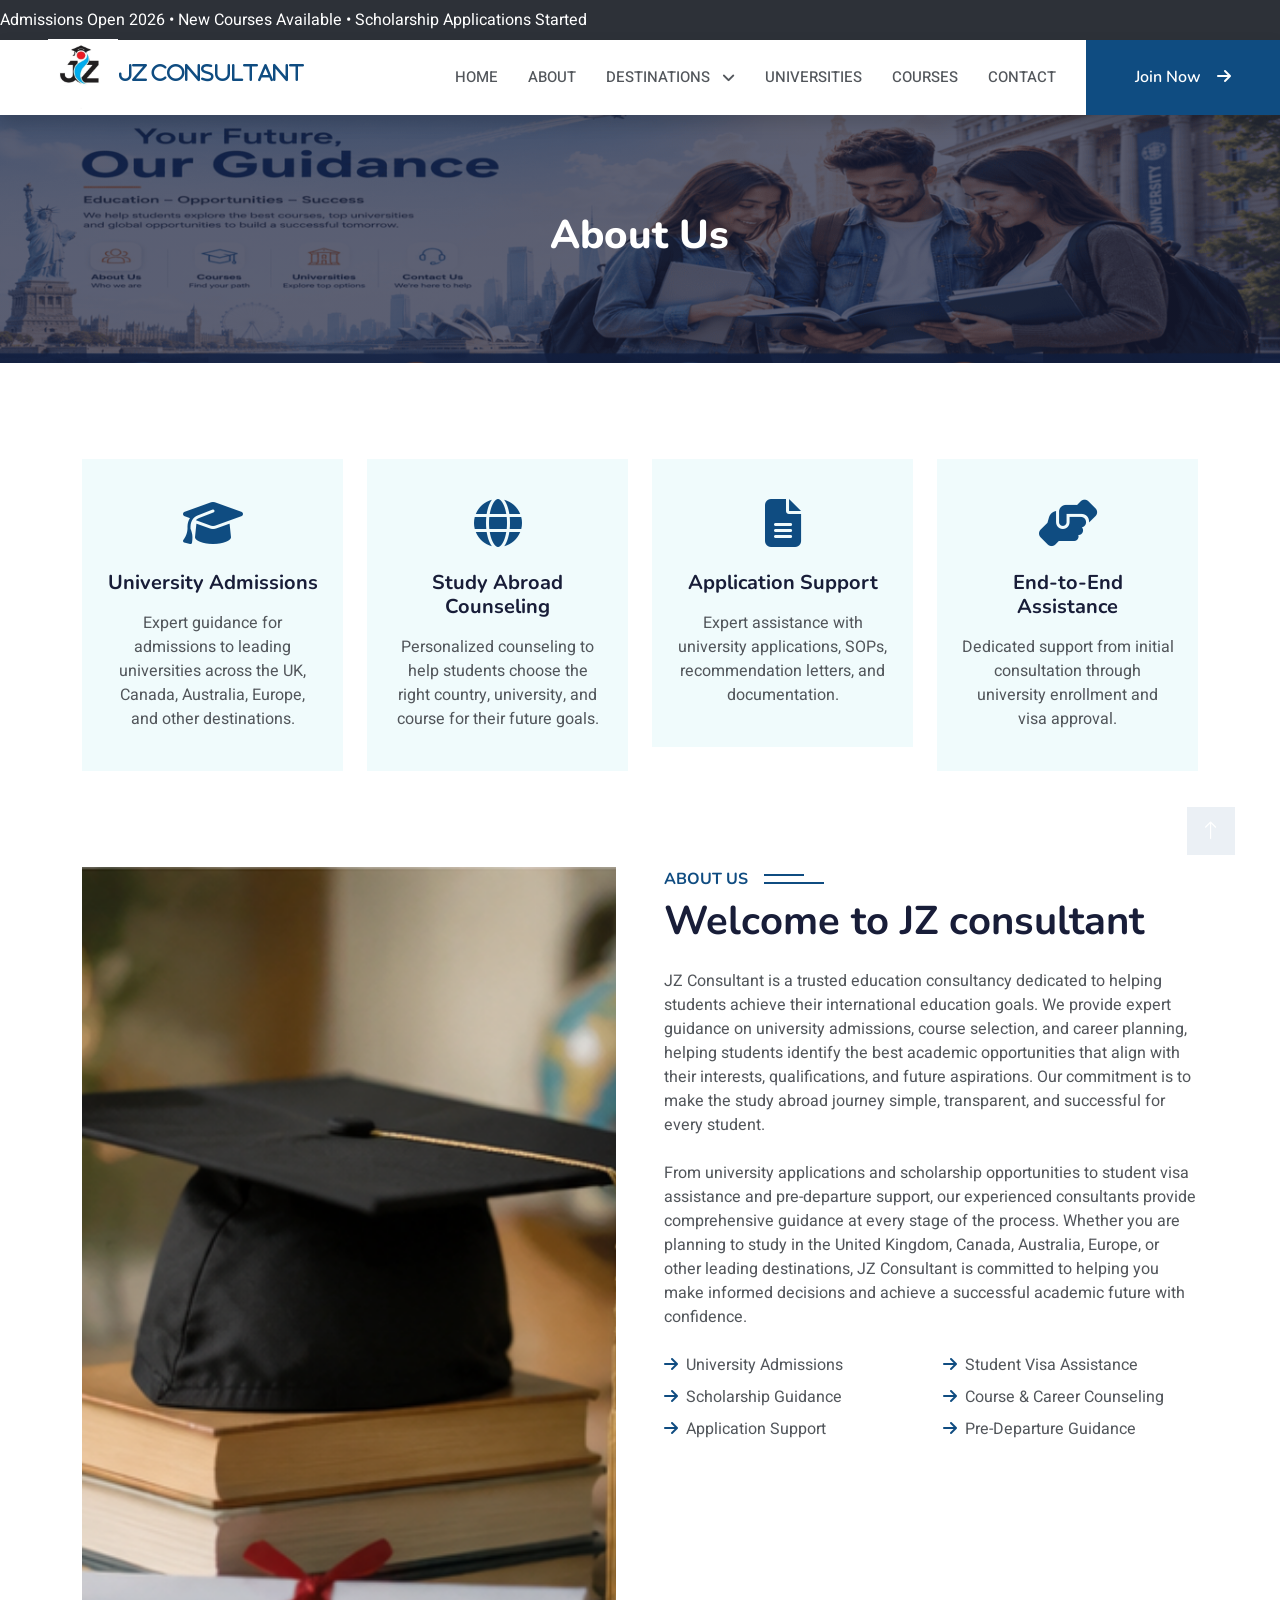
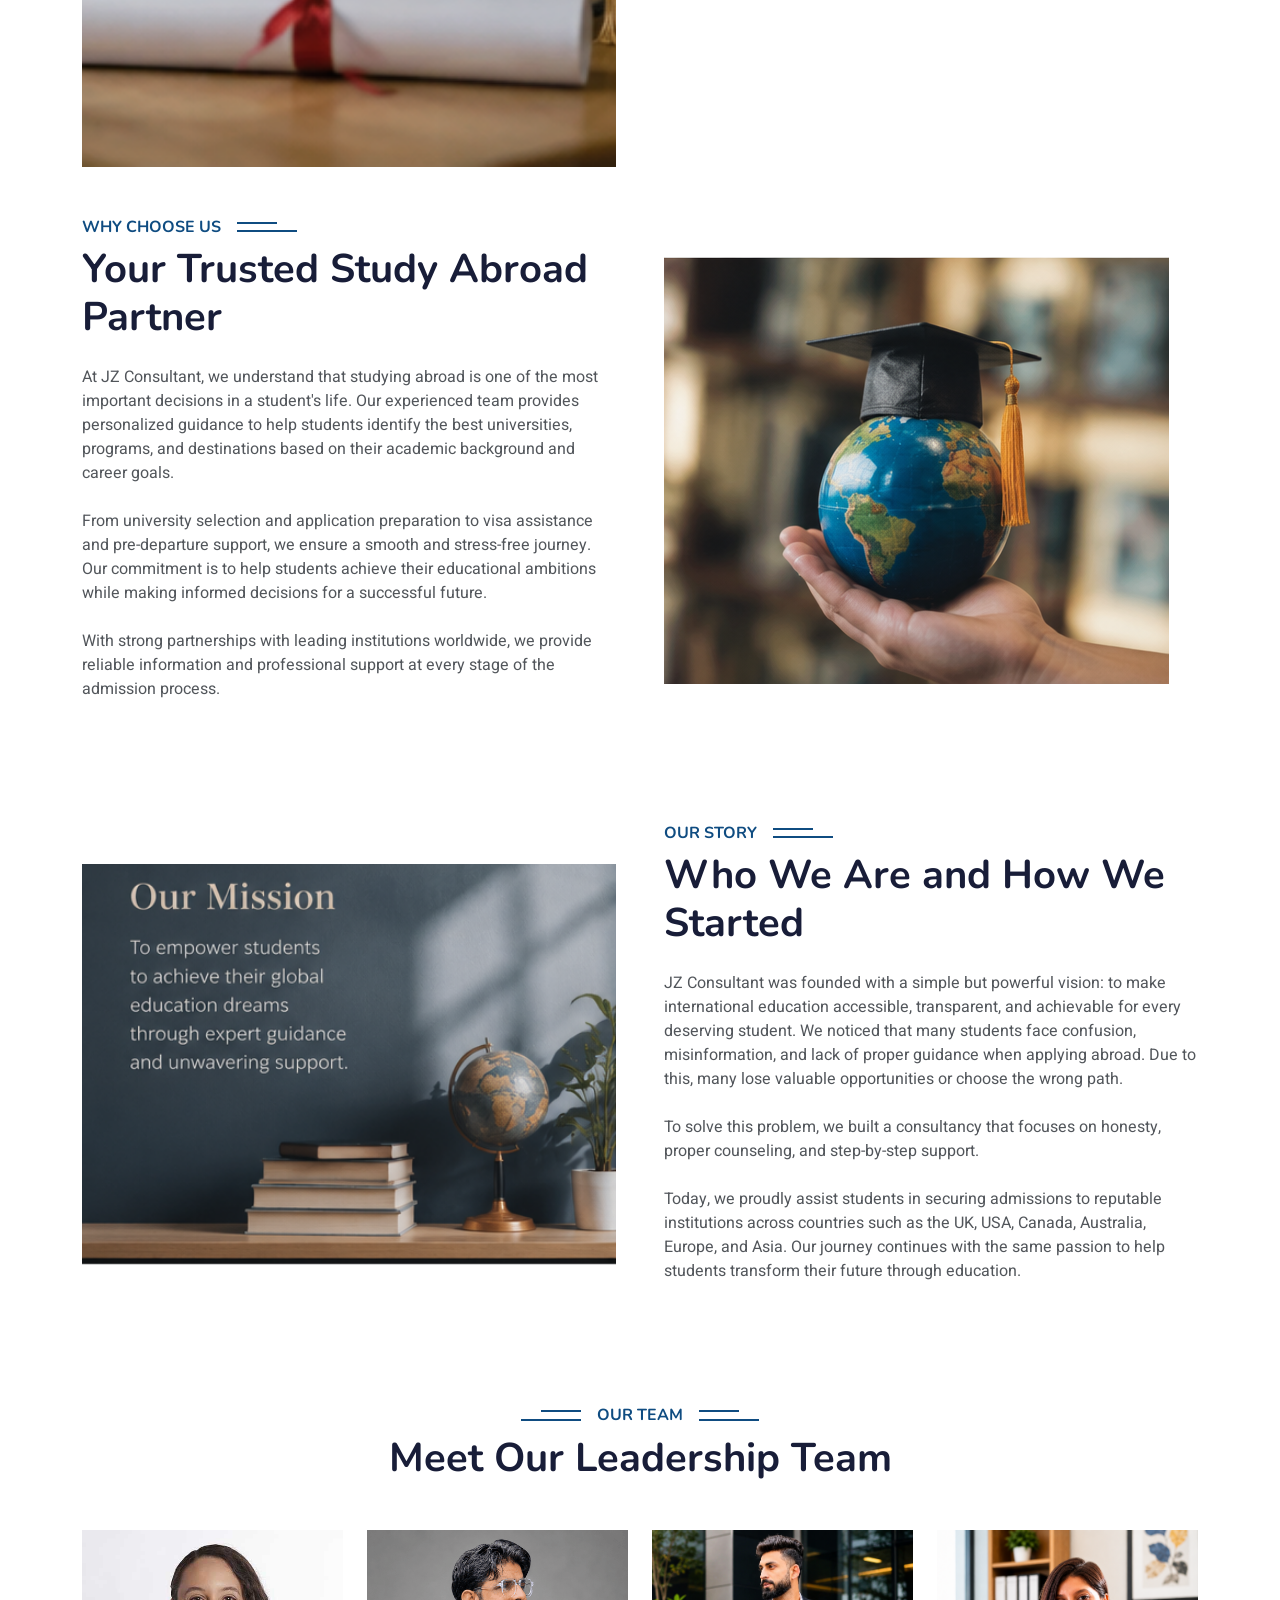
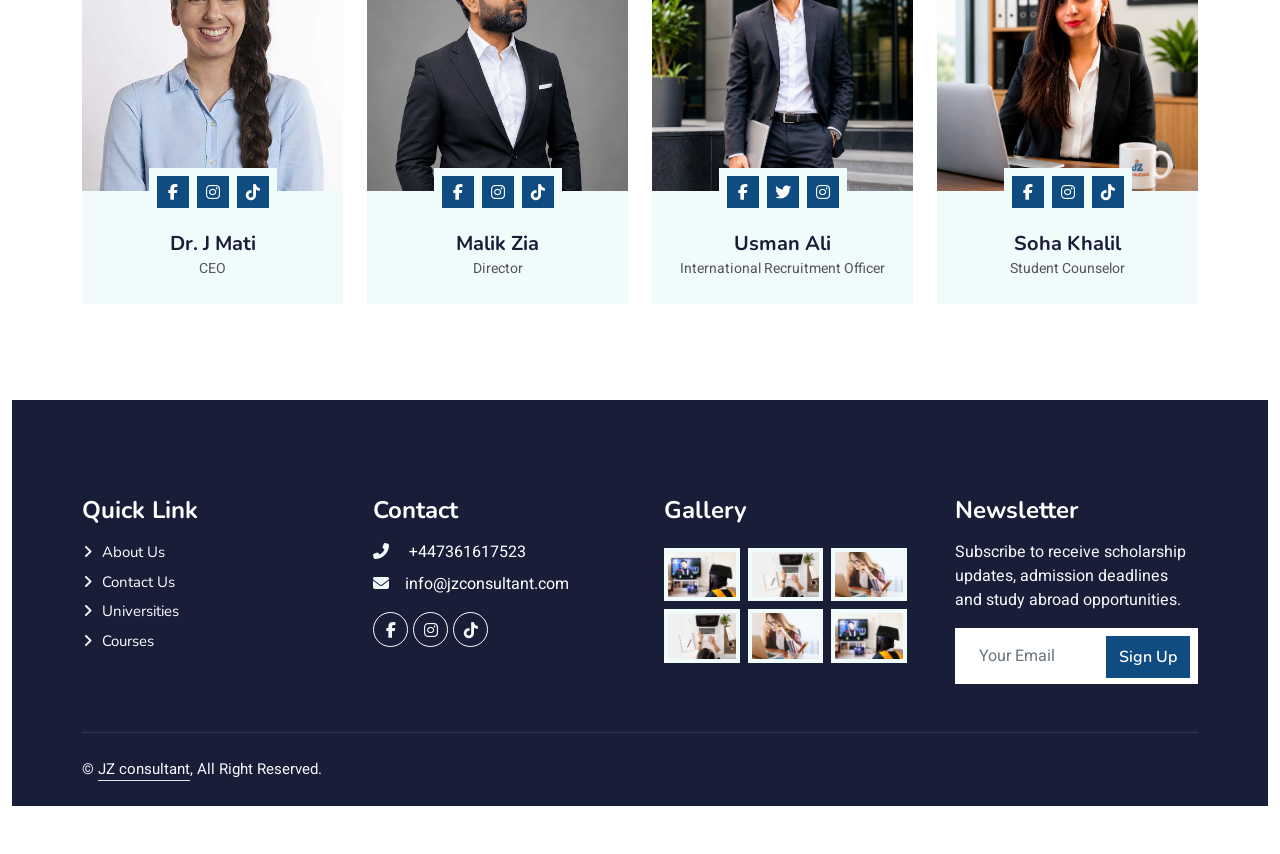
==== about.html @ 0488bc55 "Initial commit" ====
<!doctype html>
<html lang="en">
  <head>
    <meta charset="utf-8" />
    <title>JZ Consultant</title>
    <meta content="width=device-width, initial-scale=1.0" name="viewport" />
    <meta content="" name="keywords" />
    <meta content="" name="description" />

    <!-- Favicon -->
    <link href="img/favicon.ico" rel="icon" />

    <!-- Google Web Fonts -->
    <link rel="preconnect" href="https://fonts.googleapis.com" />
    <link rel="preconnect" href="https://fonts.gstatic.com" crossorigin />
    <link
      href="https://fonts.googleapis.com/css2?family=Heebo:wght@400;500;600&family=Nunito:wght@600;700;800&display=swap"
      rel="stylesheet" />

    <!-- Icon Font Stylesheet -->
    <link
  href="https://cdnjs.cloudflare.com/ajax/libs/font-awesome/6.5.1/css/all.min.css"
  rel="stylesheet" />

    

       
    <link
      href="https://cdn.jsdelivr.net/npm/bootstrap-icons@1.4.1/font/bootstrap-icons.css"
      rel="stylesheet" />

    <!-- Libraries Stylesheet -->
    <link href="lib/animate/animate.min.css" rel="stylesheet" />
    <link href="lib/owlcarousel/assets/owl.carousel.min.css" rel="stylesheet" />

    <!-- Customized Bootstrap Stylesheet -->
    <link href="css/bootstrap.min.css" rel="stylesheet" />

    
    
    <!-- Template Stylesheet -->
    <link href="css/style.css" rel="stylesheet" />
  </head>

  <body>
    
    <!-- Spinner Start -->
    <div
      id="spinner"
      class="show bg-white position-fixed translate-middle w-100 vh-100 top-50 start-50 d-flex align-items-center justify-content-center">
      <div
        class="spinner-border text-primary"
        style="width: 3rem; height: 3rem"
        role="status">
        <span class="sr-only">Loading...</span>
      </div>
    </div>
    <!-- Spinner End -->
    <div class="announcement-bar">
    <div class="ticker">
        Admissions Open 2026 • New Courses Available • Scholarship Applications Started
    </div>
</div>

<header>
    <!-- Existing Header -->
</header>
    <!-- Navbar Start -->
    <nav
      class="navbar navbar-expand-lg bg-white navbar-light shadow sticky-top p-0">
      <a
        href="index.html"
        class="navbar-brand d-flex align-items-center px-4 px-lg-5">
          <h2 class="jzconsultant-header"><img src="img\logo2.jpg" alt="Girl in a jacket" width="70" height="70"></i>JZ Consultant</h2>
      </a>
      <button
        type="button"
        class="navbar-toggler me-4"
        data-bs-toggle="collapse"
        data-bs-target="#navbarCollapse">
        <span class="navbar-toggler-icon"></span>
      </button>
      <div class="collapse navbar-collapse" id="navbarCollapse">
        <div class="navbar-nav ms-auto p-4 p-lg-0">
          <a href="index.html" class="nav-item nav-link">Home</a>
          <a href="about.html" class="nav-item nav-link">About</a> 
          <!-- <a href="Destinations.html" class="nav-item nav-link">Destinations</a>  -->
           <div class="nav-item dropdown">
    <a href="#" class="nav-link dropdown-toggle" data-bs-toggle="dropdown">
        Destinations
    </a>
    <div class="dropdown-menu rounded-0 m-0">
        <a href="australia.html" class="dropdown-item">Australia</a>
        <a href="uk.html" class="dropdown-item">UK</a>
        <a href="usa.html" class="dropdown-item">USA</a>
        <a href="finland.html" class="dropdown-item">Finland</a>
        <a href="canada.html" class="dropdown-item">Canada</a>
        <a href="germany.html" class="dropdown-item">Germany</a>
        <a href="malaysia.html" class="dropdown-item">Malaysia</a>
        <a href="dubai.html" class="dropdown-item">Dubai</a>
        <a href="france.html" class="dropdown-item">France</a>
    </div>
</div>
          <a href="Universities.html" class="nav-item nav-link">Universities</a>
          <a href="courses.html" class="nav-item nav-link">Courses</a>
          <a href="contact.html" class="nav-item nav-link">Contact</a>
        </div>
        <a href="form.html" class="btn btn-primary py-4 px-lg-5 d-none d-lg-block"
          >Join Now<i class="fa fa-arrow-right ms-3"></i
        ></a>
      </div>
    </nav>
    <!-- Navbar End -->

    <!-- Header Start -->
    <div class="container-fluid bg-primary py-5 mb-5 page-header">
      <div class="container py-5">
        <div class="row justify-content-center">
          <div class="col-lg-10 text-center">
            <h1 class="display-3 text-white animated slideInDown">About Us</h1>
            <!-- <nav aria-label="breadcrumb">
              <ol class="breadcrumb justify-content-center">
                <li class="breadcrumb-item">
                  <a class="text-white" href="#">Home</a>
                </li>
                <li class="breadcrumb-item">
                  <a class="text-white" href="#">Pages</a>
                </li>
                <li
                  class="breadcrumb-item text-white active"
                  aria-current="page">
                  About
                </li>
              </ol> -->
            </nav>
          </div>
        </div>
      </div>
    </div>
    <!-- Header End -->

    <!-- Service Start -->
    <div class="container-xxl py-5">
      <div class="container">
        <div class="row g-4">
          <div class="col-lg-3 col-sm-6 wow fadeInUp" data-wow-delay="0.1s">
            <div class="service-item text-center pt-3">
              <div class="p-4">
                <i class="fa fa-3x fa-graduation-cap text-primary mb-4"></i>
                <h5 class="mb-3">University Admissions</h5>
                <p>
                  Expert guidance for admissions to leading universities across the UK, Canada, Australia, Europe, and other destinations.
                </p>
              </div>
            </div>
          </div>
          <div class="col-lg-3 col-sm-6 wow fadeInUp" data-wow-delay="0.3s">
            <div class="service-item text-center pt-3">
              <div class="p-4">
                <i class="fa fa-3x fa-globe text-primary mb-4"></i>
                <h5 class="mb-3">Study Abroad Counseling</h5>
                <p>
                  Personalized counseling to help students choose the right country, university, and course for their future goals.
                </p>
              </div>
            </div>
          </div>
          <div class="col-lg-3 col-sm-6 wow fadeInUp" data-wow-delay="0.5s">
            <div class="service-item text-center pt-3">
              <div class="p-4">
                <i class="fa fa-3x fa-file-alt text-primary mb-4"></i>
                <h5 class="mb-3">Application Support</h5>
                <p>
                  Expert assistance with university applications, SOPs, recommendation letters, and documentation.
                </p>
              </div>
            </div>
          </div>
          <div class="col-lg-3 col-sm-6 wow fadeInUp" data-wow-delay="0.7s">
            <div class="service-item text-center pt-3">
              <div class="p-4">
                <i class="fa fa-3x fa-hands-helping text-primary mb-4"></i>
                <h5 class="mb-3">End-to-End Assistance</h5>
                <p>
                  Dedicated support from initial consultation through university enrollment and visa approval.
                </p>
              </div>
            </div>
          </div>
        </div>
      </div>
    </div>
    <!-- Service End -->


    <!-- About Start -->
    <div class="container-xxl py-5">
      <div class="container">
        <div class="row g-5">
          <div
            class="col-lg-6 wow fadeInUp"
            data-wow-delay="0.1s"
            style="min-height: 400px">
            <div class="position-relative vh-100">
              <img
                class="img-fluid position-absolute w-100 h-100"
                src="img/104.png"
                alt=""
                style="object-fit: cover" />
            </div>
          </div>
          <div class="col-lg-6 wow fadeInUp" data-wow-delay="0.3s">
            <h6 class="section-title bg-white text-start text-primary pe-3">
              About Us
            </h6>
            <h1 class="mb-4">Welcome to JZ consultant</h1>
            <p class="mb-4">
             JZ Consultant is a trusted education consultancy dedicated to helping students achieve their international education goals. We provide expert guidance on university admissions, course selection, and career planning, helping students identify the best academic opportunities that align with their interests, qualifications, and future aspirations. Our commitment is to make the study abroad journey simple, transparent, and successful for every student.
            </p>
            <p class="mb-4">
              From university applications and scholarship opportunities to student visa assistance and pre-departure support, our experienced consultants provide comprehensive guidance at every stage of the process. Whether you are planning to study in the United Kingdom, Canada, Australia, Europe, or other leading destinations, JZ Consultant is committed to helping you make informed decisions and achieve a successful academic future with confidence.
            </p>
            <div class="row gy-2 gx-4 mb-4">
              <div class="col-sm-6">
                <p class="mb-0">
                  <i class="fa fa-arrow-right text-primary me-2"></i>University Admissions
                </p>
              </div>
              <div class="col-sm-6">
                <p class="mb-0">
                  <i class="fa fa-arrow-right text-primary me-2"></i>Student Visa Assistance
                </p>
              </div>
              <div class="col-sm-6">
                <p class="mb-0">
                  <i class="fa fa-arrow-right text-primary me-2"></i
                  >Scholarship Guidance
                </p>
              </div>
              <div class="col-sm-6">
                <p class="mb-0">
                  <i class="fa fa-arrow-right text-primary me-2"></i>Course & Career Counseling
                </p>
              </div>
              <div class="col-sm-6">
                <p class="mb-0">
                  <i class="fa fa-arrow-right text-primary me-2"></i>Application Support
                </p>
              </div>
              <div class="col-sm-6">
                <p class="mb-0">
                  <i class="fa fa-arrow-right text-primary me-2"></i
                  >Pre-Departure Guidance
                </p>
              </div>
            </div>

           
              <!-- <div class="row gy-2 gx-4 mb-4">
              <div class="col-sm-6">
                <p class="mb-0">
                  <i class="fa fa-arrow-right text-primary me-2"></i>Skilled
                  Instructors
                </p>
              </div>
              <div class="col-sm-6">
                <p class="mb-0">
                  <i class="fa fa-arrow-right text-primary me-2"></i>Online
                  Classes
                </p>
              </div>
              <div class="col-sm-6">
                <p class="mb-0">
                  <i class="fa fa-arrow-right text-primary me-2"></i
                  >International Certificate
                </p>
              </div>
              <div class="col-sm-6">
                <p class="mb-0">
                  <i class="fa fa-arrow-right text-primary me-2"></i>Skilled
                  Instructors
                </p>
              </div>
              <div class="col-sm-6">
                <p class="mb-0">
                  <i class="fa fa-arrow-right text-primary me-2"></i>Online
                  Classes
                </p>
              </div>
              <div class="col-sm-6">
                <p class="mb-0">
                  <i class="fa fa-arrow-right text-primary me-2"></i
                  >International Certificate
                </p>
              </div>
            </div> -->
            <!-- <a class="btn btn-primary py-3 px-5 mt-2" href="about us.html">Read More</a> -->
          </div>
        </div>
      </div>
     





      <!-- Section 2 Start -->
<div class="container-xxl py-5">
  <div class="container">
    <div class="row g-5 align-items-center">

      <!-- Text Column -->
      <div class="col-lg-6 wow fadeInUp" data-wow-delay="0.1s">
        <h6 class="section-title bg-white text-start text-primary pe-3">
          Why Choose Us
        </h6>

        <h1 class="mb-4">Your Trusted Study Abroad Partner</h1>

        <p class="mb-4">
          At JZ Consultant, we understand that studying abroad is one of the
          most important decisions in a student's life. Our experienced team
          provides personalized guidance to help students identify the best
          universities, programs, and destinations based on their academic
          background and career goals.
        </p>

        <p class="mb-4">
          From university selection and application preparation to visa
          assistance and pre-departure support, we ensure a smooth and
          stress-free journey. Our commitment is to help students achieve their
          educational ambitions while making informed decisions for a successful
          future.
        </p>

        <p class="mb-4">
          With strong partnerships with leading institutions worldwide, we
          provide reliable information and professional support at every stage
          of the admission process.
        </p>
      </div>

      <!-- Image Column -->
      <div class="col-lg-6 wow fadeInUp" data-wow-delay="0.3s">
  <img
    src="img/about4.png"
    class="img-fluid rounded"
    alt="Why Choose JZ Consultant"
  />
</div>

    </div>
  </div>
</div>
<!-- Section 2 End -->
 <!-- Section 3: Image Left, Text Right Start -->
<div class="container-xxl py-5">
  <div class="container">
    <div class="row g-5 align-items-center">

      <!-- Image Left -->
      <div class="col-lg-6 wow fadeInUp" data-wow-delay="0.1s">
        <div class="position-relative" style="min-height: 400px;">
          <img
            src="img/about3.png"
            alt="About JZ Consultant"
            class="img-fluid position-absolute top-0 start-0 w-100 h-100"
            style="object-fit: cover;"
          />
        </div>
      </div>

      <!-- Text Right -->
      <div class="col-lg-6 wow fadeInUp" data-wow-delay="0.3s">
        <h6 class="section-title bg-white text-start text-primary pe-3">
          Our Story
        </h6>

        
        <h1 class="mb-4">Who We Are and How We Started</h1>
        <p class="mb-4">
          JZ Consultant was founded with a simple but powerful vision: to make international education accessible, transparent, and achievable for every deserving student.

We noticed that many students face confusion, misinformation, and lack of proper guidance when applying abroad. Due to this, many lose valuable opportunities or choose the wrong path.</p> 
 <p class="mb-4">To solve this problem, we built a consultancy that focuses on honesty, proper counseling, and step-by-step support.

<p class="mb-4">Today, we proudly assist students in securing admissions to reputable institutions across countries such as the UK, USA, Canada, Australia, Europe, and Asia. Our journey continues with the same passion to help students transform their future through education.
        </p>

        

        <!-- <a href="#" class="btn btn-primary py-3 px-5 mt-2">
          Read More
        </a> -->
      </div>

    </div>
  </div>
</div>
<!-- Section 3 End -->
    <!-- About End -->

    <!-- Team Start -->
    <div class="container-xxl py-5">
      <div class="container">
        <div class="text-center wow fadeInUp" data-wow-delay="0.1s">
          <h6 class="section-title bg-white text-center text-primary px-3">
            Our Team
          </h6>
          <h1 class="mb-5">Meet Our Leadership Team</h1>
        </div>
        <div class="row g-4">
          <div class="col-lg-3 col-md-6 wow fadeInUp" data-wow-delay="0.1s">
            <div class="team-item bg-light">
              <div class="overflow-hidden">
                <img class="img-fluid" src="img/team-2.jpg" alt="" />
              </div>
              <div
                class="position-relative d-flex justify-content-center"
                style="margin-top: -23px">
                <div class="bg-light d-flex justify-content-center pt-2 px-1">
                  <a class="btn btn-sm-square btn-primary mx-1" href="https://www.facebook.com/people/JZ-Consultants/61589812383996/"
                    ><i class="fab fa-facebook-f"></i
                  ></a>
                  
                  <a class="btn btn-sm-square btn-primary mx-1" href="https://www.instagram.com/jzconsultants?igsh=dzUwZWUzcjRwZXYy"
                    ><i class="fab fa-instagram"></i
                  ></a>
                  <a class="btn btn-sm-square btn-primary mx-1" href="https://www.tiktok.com/@jzconsultants?_r=1&_t=ZS-972TdSrixpU"
                    ><i class="fab fa-tiktok"></i
                  ></a>
                </div>
              </div>
              <div class="text-center p-4">
                <h5 class="mb-0">Dr. J Mati</h5>
                <small>CEO</small>
              </div>
            </div>
          </div>
          <div class="col-lg-3 col-md-6 wow fadeInUp" data-wow-delay="0.3s">
            <div class="team-item bg-light">
              <div class="overflow-hidden">
                <img class="img-fluid" src="img/team-1.png" alt="" />
              </div>
              <div
                class="position-relative d-flex justify-content-center"
                style="margin-top: -23px">
                <div class="bg-light d-flex justify-content-center pt-2 px-1">
                  <a class="btn btn-sm-square btn-primary mx-1" href="https://www.facebook.com/people/JZ-Consultants/61589812383996/"
                    ><i class="fab fa-facebook-f"></i
                  ></a>
                  
                  <a class="btn btn-sm-square btn-primary mx-1" href="https://www.instagram.com/jzconsultants?igsh=dzUwZWUzcjRwZXYy"
                    ><i class="fab fa-instagram"></i
                  ></a>
                  <a class="btn btn-sm-square btn-primary mx-1" href="https://www.tiktok.com/@jzconsultants?_r=1&_t=ZS-972TdSrixpU"
                    ><i class="fab fa-tiktok"></i
                  ></a>

                </div>
              </div>
              <div class="text-center p-4">
                <h5 class="mb-0">Malik Zia</h5>
                <small>Director</small>
              </div>
            </div>
          </div>
          <div class="col-lg-3 col-md-6 wow fadeInUp" data-wow-delay="0.5s">
            <div class="team-item bg-light">
              <div class="overflow-hidden">
                <img class="img-fluid" src="img/team-3.png" alt="" />
              </div>
              <div
                class="position-relative d-flex justify-content-center"
                style="margin-top: -23px">
                <div class="bg-light d-flex justify-content-center pt-2 px-1">
                  <a class="btn btn-sm-square btn-primary mx-1" href=""
                    ><i class="fab fa-facebook-f"></i
                  ></a>
                  <a class="btn btn-sm-square btn-primary mx-1" href=""
                    ><i class="fab fa-twitter"></i
                  ></a>
                  <a class="btn btn-sm-square btn-primary mx-1" href=""
                    ><i class="fab fa-instagram"></i
                  ></a>
                </div>
              </div>
              <div class="text-center p-4">
                <h5 class="mb-0">Usman Ali</h5>
                <small>International Recruitment Officer</small>
              </div>
            </div>
          </div>
          <div class="col-lg-3 col-md-6 wow fadeInUp" data-wow-delay="0.7s">
            <div class="team-item bg-light">
              <div class="overflow-hidden">
                <img class="img-fluid" src="img/team-4.png" alt="" />
              </div>
              <div
                class="position-relative d-flex justify-content-center"
                style="margin-top: -23px">
                <div class="bg-light d-flex justify-content-center pt-2 px-1">
                  <a class="btn btn-sm-square btn-primary mx-1" href="https://www.facebook.com/people/JZ-Consultants/61589812383996/"
                    ><i class="fab fa-facebook-f"></i
                  ></a>
                  
                  <a class="btn btn-sm-square btn-primary mx-1" href="https://www.instagram.com/jzconsultants?igsh=dzUwZWUzcjRwZXYy"
                    ><i class="fab fa-instagram"></i
                  ></a>
                  <a class="btn btn-sm-square btn-primary mx-1" href="https://www.tiktok.com/@jzconsultants?_r=1&_t=ZS-972TdSrixpU"
                    ><i class="fab fa-tiktok"></i
                  ></a>
                </div>
              </div>
              <div class="text-center p-4">
                <h5 class="mb-0">Soha Khalil</h5>
                <small>Student Counselor</small>
              </div>
            </div>
          </div>
        </div>
      </div>
    </div>
    <!-- Team End -->

    <!-- Footer Start -->
    <div
      class="container-fluid bg-dark text-light footer pt-5 mt-5 wow fadeIn"
      data-wow-delay="0.1s">
      <div class="container py-5">
        <div class="row g-5">
          <div class="col-lg-3 col-md-6">
            <h4 class="text-white mb-3">Quick Link</h4>
            <a class="btn btn-link" href="about.html">About Us</a>
            <a class="btn btn-link" href="contact.html">Contact Us</a>
            <a class="btn btn-link" href="Universities.html">Universities</a>
            <a class="btn btn-link" href="courses.html">Courses</a>
            <!-- <a class="btn btn-link" href="">FAQs & Help</a>  -->
          </div>
          <div class="col-lg-3 col-md-6">
            <h4 class="text-white mb-3">Contact</h4>
            <!-- <p class="mb-2">
              <i class="fa fa-map-marker-alt me-3"></i>Street, UK
            </p> -->
            <p class="mb-2">
              <i class="fa fa-phone-alt me-3"></i><a href="https://wa.me/447361617523" target="_blank">
    +447361617523
</a>
            </p>
            <p class="mb-2">
              <i class="fa fa-envelope me-3"></i><a href="mailto:info@jzconsultant.com">info@jzconsultant.com
            </p>
            <div class="d-flex pt-2">
              <!-- <a class="btn btn-outline-light btn-social" href=""
                ><i class="fa-brands fa-x-twitter"></i
              ></a> -->
              <a class="btn btn-outline-light btn-social" href="https://www.facebook.com/people/JZ-Consultants/61589812383996/"
                ><i class="fab fa-facebook-f"></i
              ></a>
              <a class="btn btn-outline-light btn-social" href="https://www.instagram.com/jzconsultants?igsh=dzUwZWUzcjRwZXYy"
                ><i class="fab fa-instagram"></i
              ></a>
              <!-- <a class="btn btn-outline-light btn-social" href=""
                ><i class="fab fa-linkedin-in"></i
              ></a> -->
              <a class="btn btn-outline-light btn-social" href="https://www.tiktok.com/@jzconsultants?_r=1&_t=ZS-972TdSrixpU" target="_blank">
    <i class="fab fa-tiktok"></i>
  </a>
            </div>
          </div>
          <div class="col-lg-3 col-md-6">
            <h4 class="text-white mb-3">Gallery</h4>
            <div class="row g-2 pt-2">
              <div class="col-4">
                <img
                  class="img-fluid bg-light p-1"
                  src="img/course-1.jpg"
                  alt="" />
              </div>
              <div class="col-4">
                <img
                  class="img-fluid bg-light p-1"
                  src="img/course-2.jpg"
                  alt="" />
              </div>
              <div class="col-4">
                <img
                  class="img-fluid bg-light p-1"
                  src="img/course-3.jpg"
                  alt="" />
              </div>
              <div class="col-4">
                <img
                  class="img-fluid bg-light p-1"
                  src="img/course-2.jpg"
                  alt="" />
              </div>
              <div class="col-4">
                <img
                  class="img-fluid bg-light p-1"
                  src="img/course-3.jpg"
                  alt="" />
              </div>
              <div class="col-4">
                <img
                  class="img-fluid bg-light p-1"
                  src="img/course-1.jpg"
                  alt="" />
              </div>
            </div>
          </div>

<div class="col-lg-3 col-md-6">
    <h4 class="text-white mb-3">Newsletter</h4>

    <p>
        Subscribe to receive scholarship updates,
        admission deadlines and study abroad opportunities.
    </p>

    <div id="newsletterSuccess"
         class="alert alert-success d-none mb-2">
        Successfully subscribed.
    </div>

    <div class="position-relative mx-auto"
         style="max-width:400px">

        <input
            id="newsletterEmail"
            class="form-control border-0 w-100 py-3 ps-4 pe-5"
            type="email"
            placeholder="Your Email"
            required>

        <button
            id="newsletterBtn"
            type="button"
            class="btn btn-primary py-2 position-absolute top-0 end-0 mt-2 me-2">
            Sign Up

        </button>

    </div>
</div>


        </div>
      </div>
      <div class="container">
        <div class="copyright">
          <div class="row">
            <div class="col-md-6 text-center text-md-start mb-3 mb-md-0">
              &copy; <a class="border-bottom" href="#">JZ consultant</a>, All
              Right Reserved.

            </div>
            <!-- <div class="col-md-6 text-center text-md-end">
              <div class="footer-menu">
                <a href="">Home</a>
                <a href="">Cookies</a>
                <a href="">Help</a>
                <a href="">FQAs</a>
              </div>
            </div> -->
          </div>
        </div>
      </div>
    </div>
    <!-- Footer End -->

    <!-- Back to Top -->
    <a href="#" class="btn btn-lg btn-primary btn-lg-square back-to-top"
      ><i class="bi bi-arrow-up"></i
    ></a>

    <!-- JavaScript Libraries -->
    <script src="https://code.jquery.com/jquery-3.4.1.min.js"></script>
    <script src="https://cdn.jsdelivr.net/npm/bootstrap@5.0.0/dist/js/bootstrap.bundle.min.js"></script>
    <script src="lib/wow/wow.min.js"></script>
    <script src="lib/easing/easing.min.js"></script>
    <script src="lib/waypoints/waypoints.min.js"></script>
    <script src="lib/owlcarousel/owl.carousel.min.js"></script>

    <!-- Template Javascript -->
    <script src="js/main.js"></script>
    <!-- ||Script for newsletter subscription|| -->
<script>

const newsletterScriptURL =
"https://script.google.com/macros/s/AKfycbyy8UE8MqJJSgj6qoeuW7OktdyahmldeaYPkjhlm2-kRS8dhPhsW4-NegbA5vVNgsEc/exec";

document
.getElementById("newsletterBtn")
.addEventListener("click", async function(){

    const email =
    document.getElementById("newsletterEmail").value;

    if(!email){

        alert("Please enter your email address.");

        return;
    }

    const data = {

        form_type: "Newsletter",
        email: email

    };

    try{

        await fetch(newsletterScriptURL,{
            method:"POST",
            mode:"no-cors",
            body:JSON.stringify(data)
        });

        document
        .getElementById("newsletterSuccess")
        .classList.remove("d-none");

        document
        .getElementById("newsletterEmail")
        .value = "";

    }
    catch(error){

        console.error(error);

        alert("Subscription failed.");

    }

});

</script>
  </body>
</html>
---- css/style.css ----
/********** Template CSS **********/
:root {
  --primary: #0f4c81;
  --light: #f0fbfc;
  --dark:                                                                           
  ;
}

.fw-medium {
  font-weight: 600 !important;
}

.fw-semi-bold {
  font-weight: 700 !important;
}

.back-to-top {
  position: fixed;
  display: none;
  right: 45px;
  bottom: 45px;
  z-index: 99;
}

/*** Spinner ***/
#spinner {
  opacity: 0;
  visibility: hidden;
  transition:
    opacity 0.5s ease-out,
    visibility 0s linear 0.5s;
  z-index: 99999;
}

#spinner.show {
  transition:
    opacity 0.5s ease-out,
    visibility 0s linear 0s;
  visibility: visible;
  opacity: 1;
}
/* ||Top notification bar|| */
.announcement-bar {
  background: #2d3138;
  color: white;
  height: 40px;
  overflow: hidden;
  display: flex;
  align-items: center;
}

.ticker {
  white-space: nowrap;
  animation: scrollText 15s linear infinite;
}

@keyframes scrollText {
  from {
    transform: translateX(100%);
  }
  to {
    transform: translateX(-100%);
  }
}
/*** Button ***/
.btn {
  font-family: "Nunito", sans-serif;
  font-weight: 600;
  transition: 0.5s;
}

.btn.btn-primary,
.btn.btn-secondary {
  color: #ffffff;
}

.btn-square {
  width: 38px;
  height: 38px;
}

.btn-sm-square {
  width: 32px;
  height: 32px;
}

.btn-lg-square {
  width: 48px;
  height: 48px;
}

.btn-square,
.btn-sm-square,
.btn-lg-square {
  padding: 0;
  display: flex;
  align-items: center;
  justify-content: center;
  font-weight: normal;
  border-radius: 0px;
}

/* ||contact page whatsapp and email styles|| */
.whatsapp-email {
  color: rgb(82, 86, 91); /* Dark text */
  text-decoration: none;
  transition: color 0.3s ease;
}

.whatsapp-email:hover {
  color: #0f4c81;
}

/* ||JZ consultant in mainHeader|| */
.jzconsultant-header {
  color: #0f4c81; /* Visible on white background */
  font-family: "Font Awesome 5 Free";
  font-size: 20px;
  text-decoration: solid;
}

.jzconsultant-header:hover {
  color: #52565b;
}
/*** Navbar ***/
.navbar .dropdown-toggle::after {
  border: none;
  content: "\f107";
  font-family: "Font Awesome 5 Free";
  font-weight: 900;
  vertical-align: middle;
  margin-left: 8px;
}

.navbar-light .navbar-nav .nav-link {
  margin-right: 30px;
  padding: 25px 0;
  color: #ffffff;
  font-size: 15px;
  text-transform: uppercase;
  outline: none;
}

.navbar-light .navbar-nav .nav-link:hover,
.navbar-light .navbar-nav .nav-link.active {
  color: var(--primary);
}

@media (max-width: 991.98px) {
  .navbar-light .navbar-nav .nav-link {
    margin-right: 0;
    padding: 10px 0;
  }

  .navbar-light .navbar-nav {
    border-top: 1px solid #eeeeee;
  }
}

.navbar-light .navbar-brand,
.navbar-light a.btn {
  height: 75px;
}

.navbar-light .navbar-nav .nav-link {
  color: var(--dark);
  font-weight: 500;
}

.navbar-light.sticky-top {
  top: -100px;
  transition: 0.5s;
}

@media (min-width: 992px) {
  .navbar .nav-item .dropdown-menu {
    display: block;
    margin-top: 0;
    opacity: 0;
    visibility: hidden;
    transition: 0.5s;
  }

  .navbar .dropdown-menu.fade-down {
    top: 100%;
    transform: rotateX(-75deg);
    transform-origin: 0% 0%;
  }

  .navbar .nav-item:hover .dropdown-menu {
    top: 100%;
    transform: rotateX(0deg);
    visibility: visible;
    transition: 0.5s;
    opacity: 1;
  }
}

/*** Header carousel ***/
@media (max-width: 768px) {
  .header-carousel .owl-carousel-item {
    position: relative;
    min-height: 500px;
  }

  .header-carousel .owl-carousel-item img {
    position: absolute;
    width: 100%;
    height: 100%;
    object-fit: cover;
  }
}

.header-carousel .owl-nav {
  position: absolute;
  top: 50%;
  right: 8%;
  transform: translateY(-50%);
  display: flex;
  flex-direction: column;
}

.header-carousel .owl-nav .owl-prev,
.header-carousel .owl-nav .owl-next {
  margin: 7px 0;
  width: 45px;
  height: 45px;
  display: flex;
  align-items: center;
  justify-content: center;
  color: #ffffff;
  background: transparent;
  border: 1px solid #ffffff;
  font-size: 22px;
  transition: 0.5s;
}

.header-carousel .owl-nav .owl-prev:hover,
.header-carousel .owl-nav .owl-next:hover {
  background: var(--primary);
  border-color: var(--primary);
}

.page-header {
  background:
    linear-gradient(rgba(24, 29, 56, 0.7), rgba(24, 29, 56, 0.7)),
    url(../img/about213.png);
  background-position: center center;
  background-repeat: no-repeat;
  background-size: cover;
}

.page-header-inner {
  background: rgba(15, 23, 43, 0.7);
}

.breadcrumb-item + .breadcrumb-item::before {
  color: var(--light);
}

/*** Section Title ***/
.section-title {
  position: relative;
  display: inline-block;
  text-transform: uppercase;
}

.section-title::before {
  position: absolute;
  content: "";
  width: calc(100% + 80px);
  height: 2px;
  top: 4px;
  left: -40px;
  background: var(--primary);
  z-index: -1;
}

.section-title::after {
  position: absolute;
  content: "";
  width: calc(100% + 120px);
  height: 2px;
  bottom: 5px;
  left: -60px;
  background: var(--primary);
  z-index: -1;
}

.section-title.text-start::before {
  width: calc(100% + 40px);
  left: 0;
}

.section-title.text-start::after {
  width: calc(100% + 60px);
  left: 0;
}

/*** Service ***/
.service-item {
  background: var(--light);
  transition: 0.5s;
}

.service-item:hover {
  margin-top: -10px;
  background: var(--primary);
}

.service-item * {
  transition: 0.5s;
}

.service-item:hover * {
  color: var(--light) !important;
}

/*** Categories & Courses ***/
.category img,
.course-item img {
  transition: 0.5s;
}

.category a:hover img,
.course-item:hover img {
  transform: scale(1.1);
}

/*** Team ***/
.team-item img {
  transition: 0.5s;
}

.team-item:hover img {
  transform: scale(1.1);
}

/*** Testimonial ***/
.testimonial-carousel::before {
  position: absolute;
  content: "";
  top: 0;
  left: 0;
  height: 100%;
  width: 0;
  background: linear-gradient(
    to right,
    rgba(255, 255, 255, 1) 0%,
    rgba(255, 255, 255, 0) 100%
  );
  z-index: 1;
}

.testimonial-carousel::after {
  position: absolute;
  content: "";
  top: 0;
  right: 0;
  height: 100%;
  width: 0;
  background: linear-gradient(
    to left,
    rgba(255, 255, 255, 1) 0%,
    rgba(255, 255, 255, 0) 100%
  );
  z-index: 1;
}

@media (min-width: 768px) {
  .testimonial-carousel::before,
  .testimonial-carousel::after {
    width: 200px;
  }
}

@media (min-width: 992px) {
  .testimonial-carousel::before,
  .testimonial-carousel::after {
    width: 300px;
  }
}

.testimonial-carousel .owl-item .testimonial-text,
.testimonial-carousel .owl-item.center .testimonial-text * {
  transition: 0.5s;
}

.testimonial-carousel .owl-item.center .testimonial-text {
  background: var(--primary) !important;
}

.testimonial-carousel .owl-item.center .testimonial-text * {
  color: #ffffff !important;
}

.testimonial-carousel .owl-dots {
  margin-top: 24px;
  display: flex;
  align-items: flex-end;
  justify-content: center;
}

.testimonial-carousel .owl-dot {
  position: relative;
  display: inline-block;
  margin: 0 5px;
  width: 15px;
  height: 15px;
  border: 1px solid #cccccc;
  transition: 0.5s;
}

.testimonial-carousel .owl-dot.active {
  background: var(--primary);
  border-color: var(--primary);
}

/*** Footer ***/
.footer .btn.btn-social {
  margin-right: 5px;
  width: 35px;
  height: 35px;
  display: flex;
  align-items: center;
  justify-content: center;
  color: var(--light);
  font-weight: normal;
  border: 1px solid #ffffff;
  border-radius: 35px;
  transition: 0.3s;
}

.footer .btn.btn-social:hover {
  color: var(--primary);
}

.footer .btn.btn-link {
  display: block;
  margin-bottom: 5px;
  padding: 0;
  text-align: left;
  color: #ffffff;
  font-size: 15px;
  font-weight: normal;
  text-transform: capitalize;
  transition: 0.3s;
}

.footer .btn.btn-link::before {
  position: relative;
  content: "\f105";
  font-family: "Font Awesome 5 Free";
  font-weight: 900;
  margin-right: 10px;
}

.footer .btn.btn-link:hover {
  letter-spacing: 1px;
  box-shadow: none;
}

.footer .copyright {
  padding: 25px 0;
  font-size: 15px;
  border-top: 1px solid rgba(256, 256, 256, 0.1);
}

.footer .copyright a {
  color: var(--light);
}

.footer .footer-menu a {
  margin-right: 15px;
  padding-right: 15px;
  border-right: 1px solid rgba(255, 255, 255, 0.1);
}

.footer .footer-menu a:last-child {
  margin-right: 0;
  padding-right: 0;
  border-right: none;
}
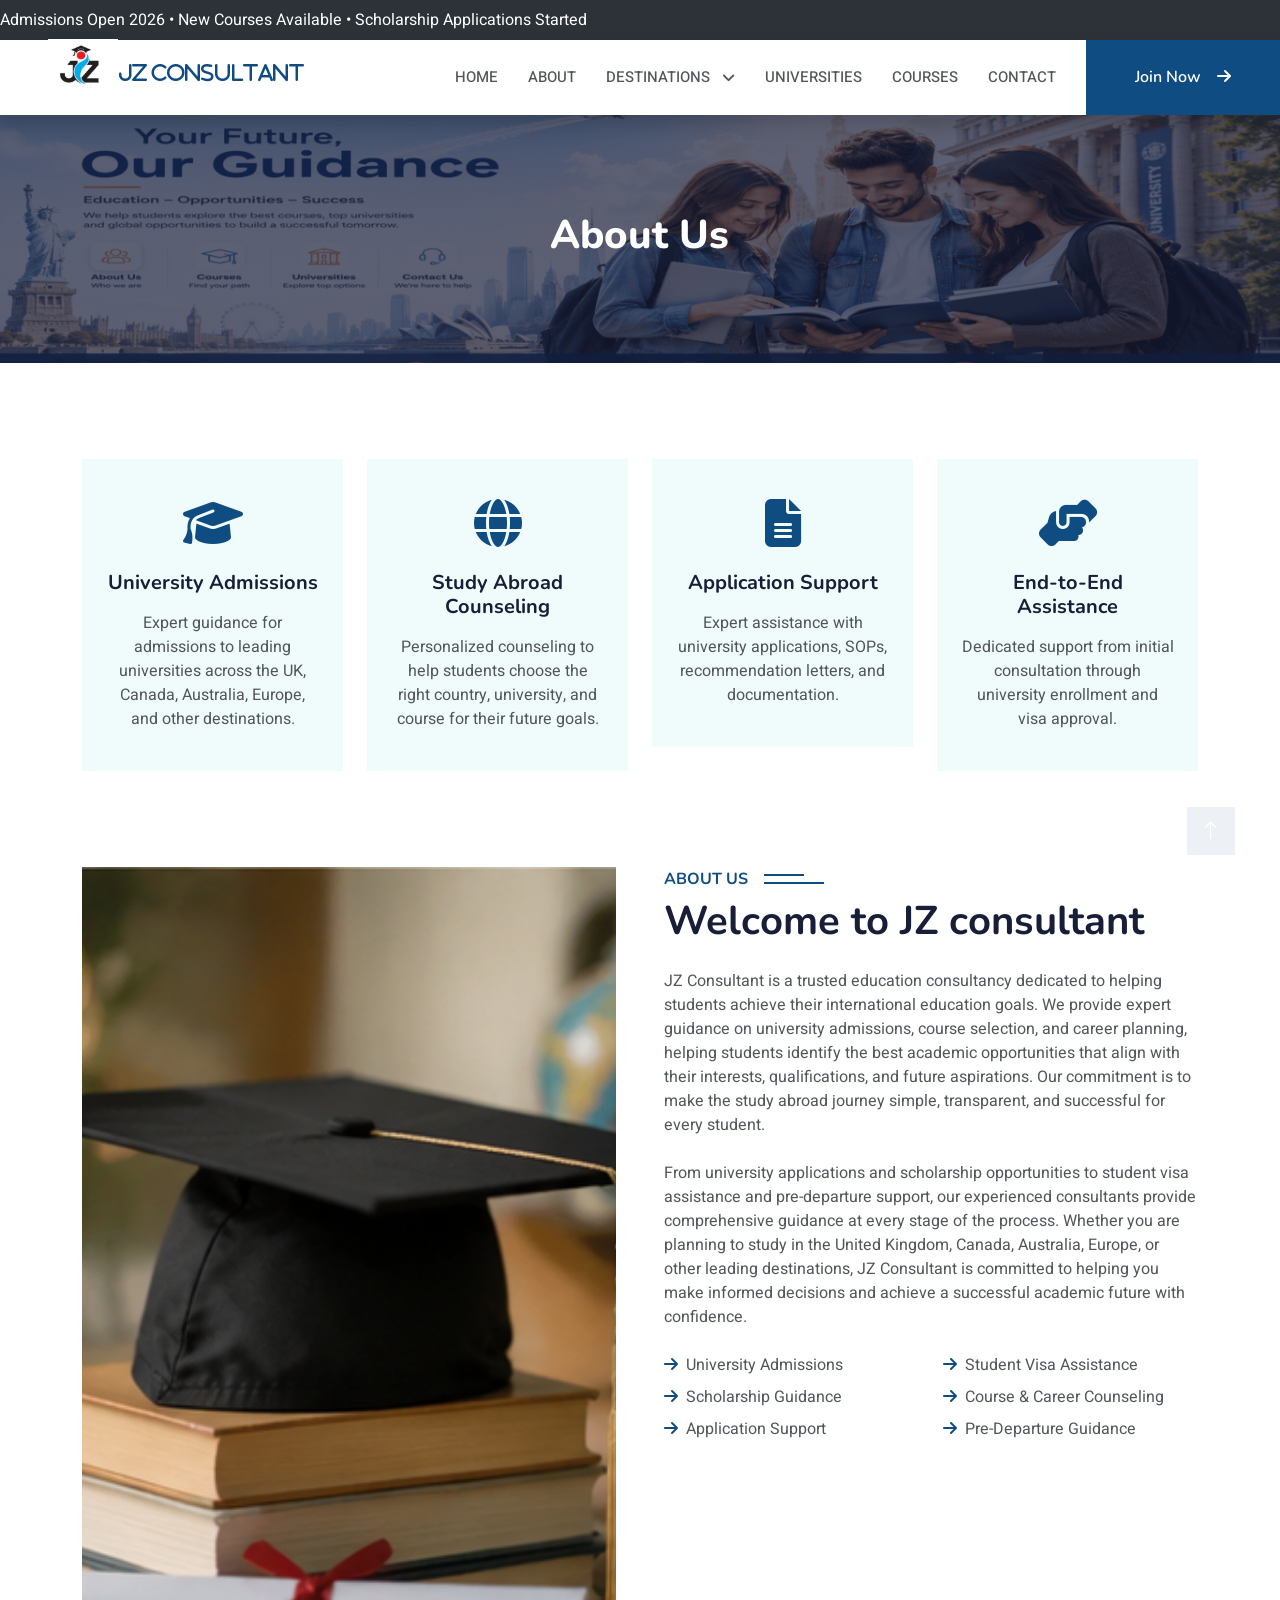
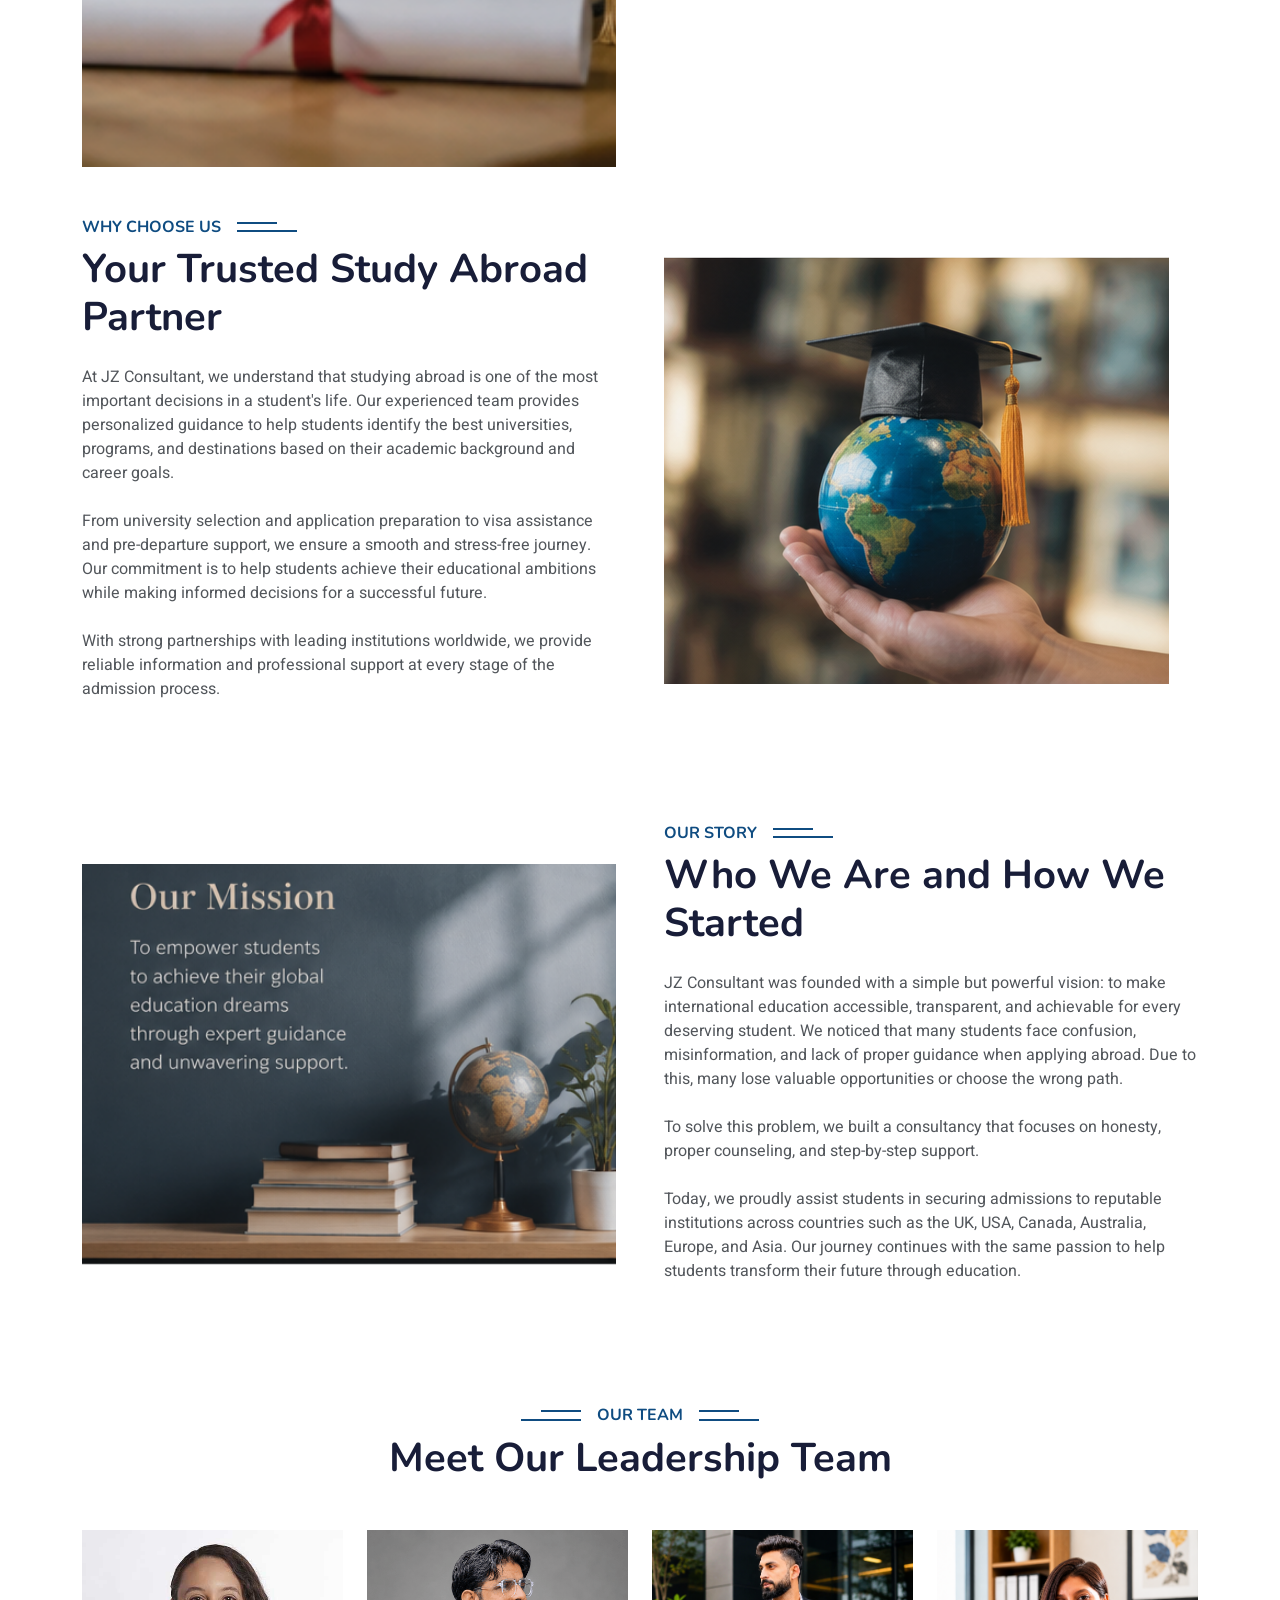
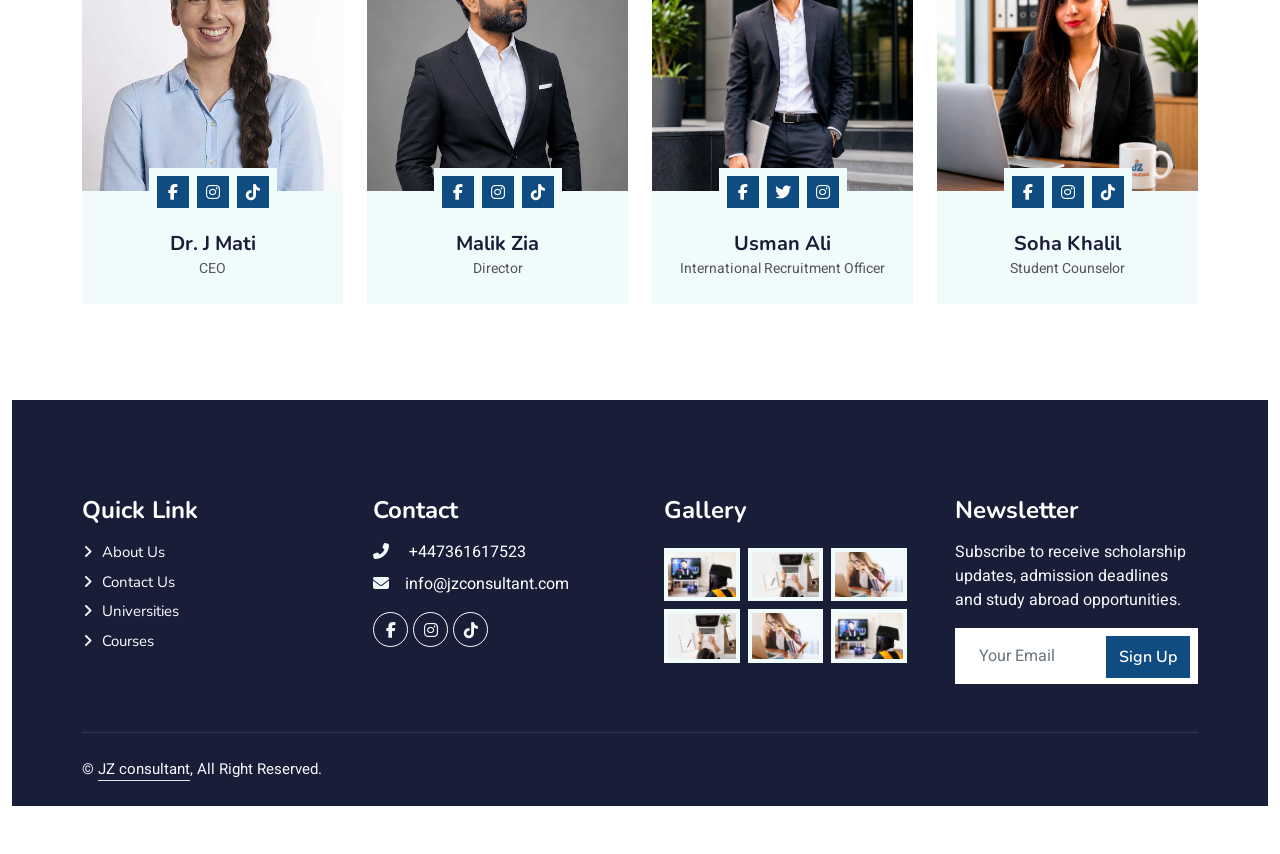
==== commit f3d3e424: "Initial commit" ====
--- a/about.html
+++ b/about.html
@@ -688,7 +688,7 @@
 <script>
 
 const newsletterScriptURL =
-"https://script.google.com/macros/s/AKfycbyy8UE8MqJJSgj6qoeuW7OktdyahmldeaYPkjhlm2-kRS8dhPhsW4-NegbA5vVNgsEc/exec";
+"https://script.google.com/macros/s/AKfycbzHPojM_-Mf0URTMGIJ4hB6ZTRbblIgxG64_VBhSKBYu7IRMoKiBtyPI9AYcD76yZcX/exec";
 
 document
 .getElementById("newsletterBtn")
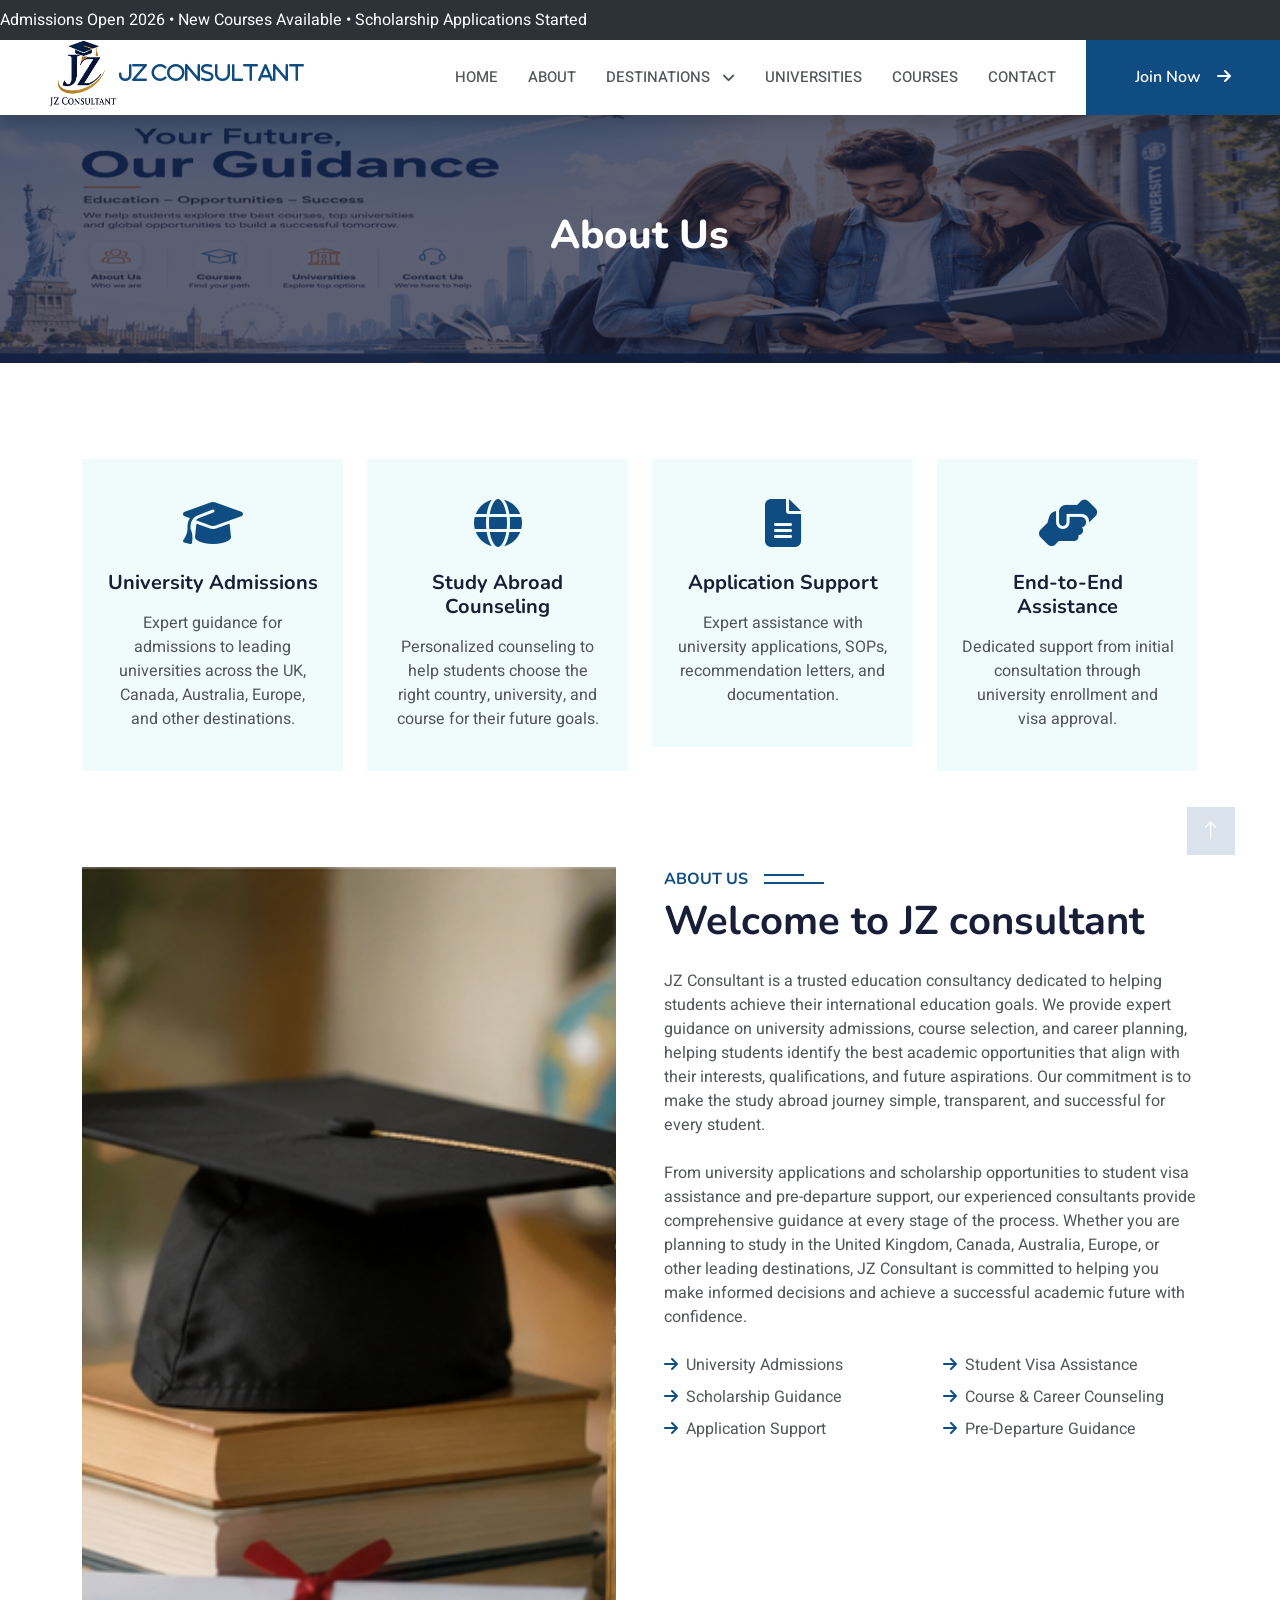
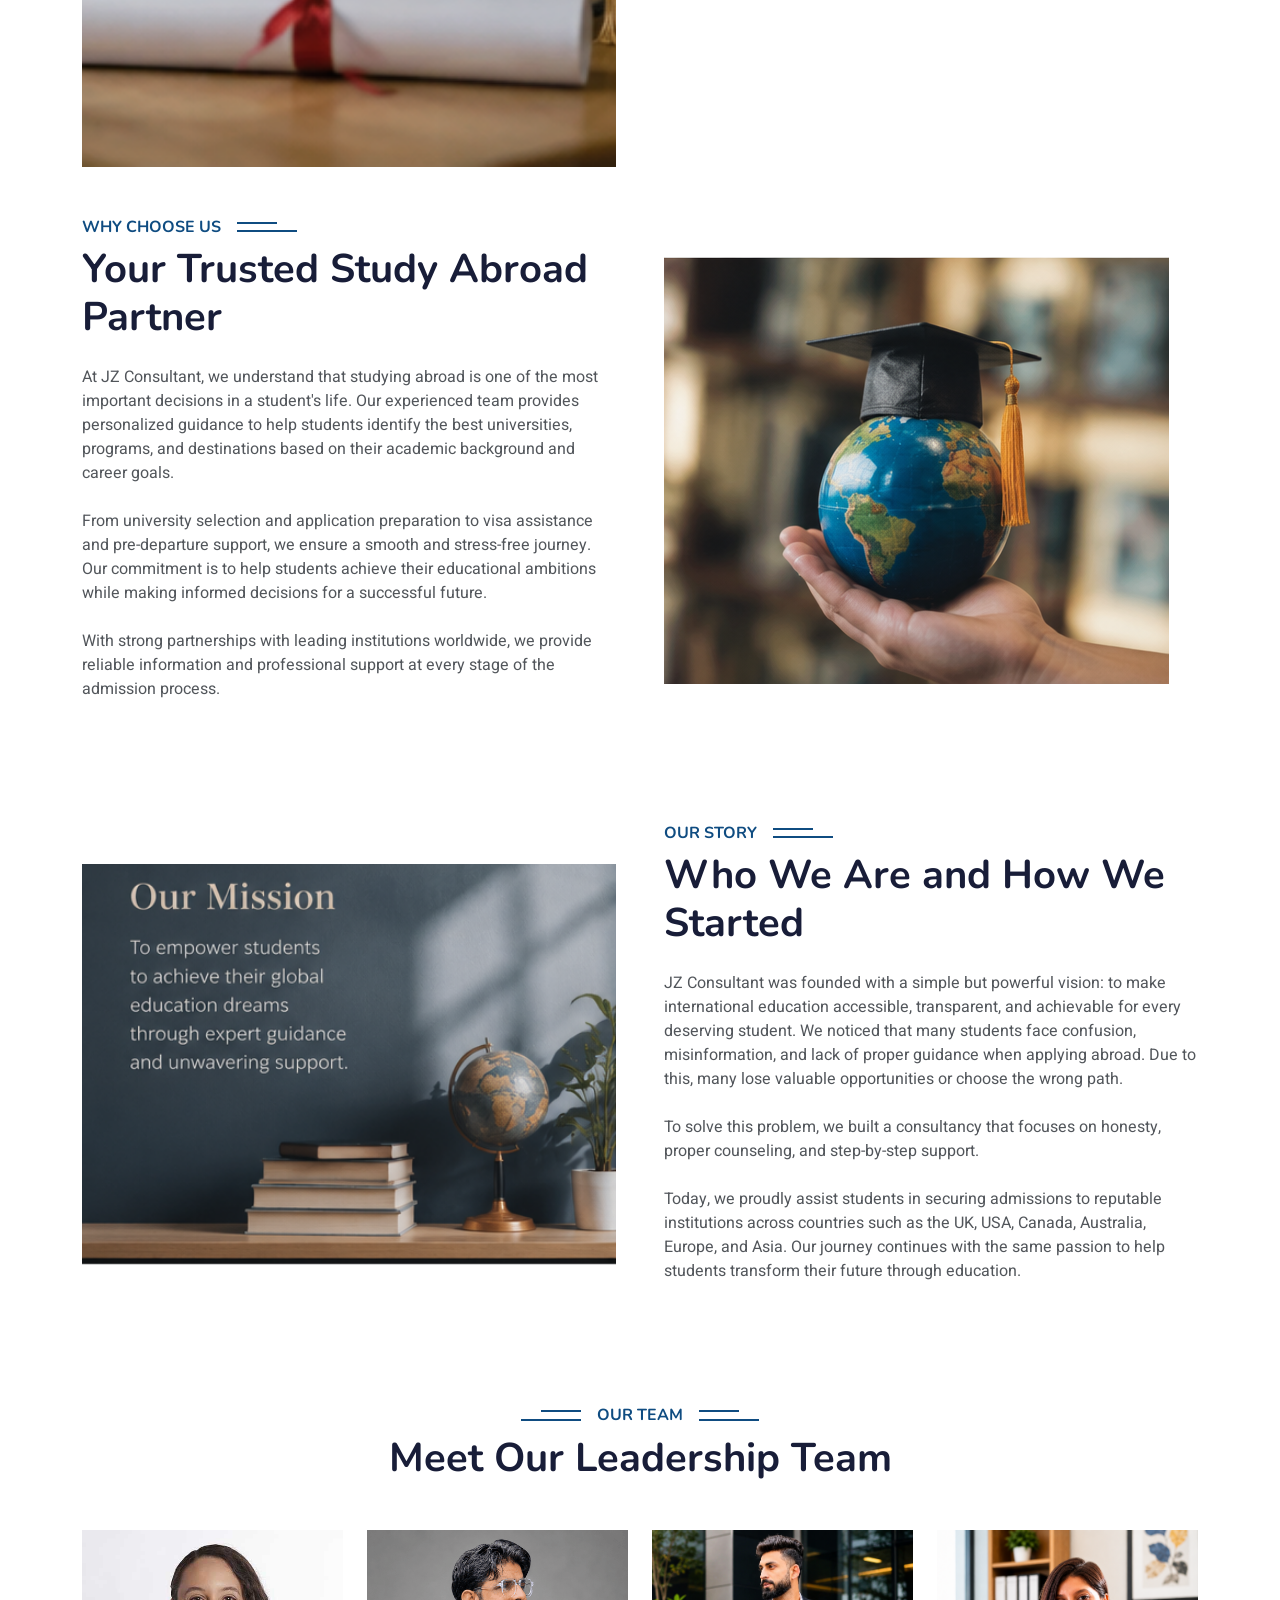
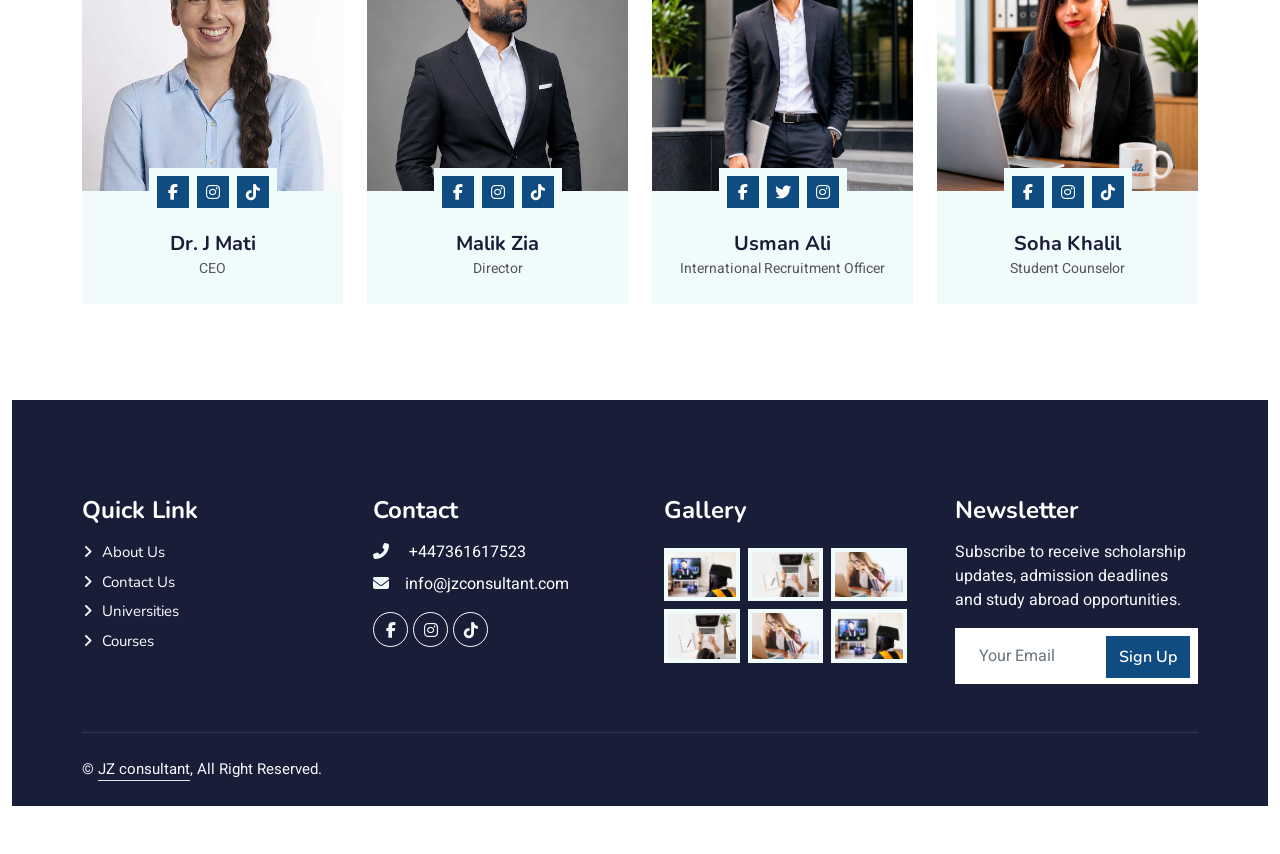
==== commit ac32fd7a: "Initial commit" ====
--- a/about.html
+++ b/about.html
@@ -71,7 +71,7 @@
       <a
         href="index.html"
         class="navbar-brand d-flex align-items-center px-4 px-lg-5">
-          <h2 class="jzconsultant-header"><img src="img\logo2.jpg" alt="Girl in a jacket" width="70" height="70"></i>JZ Consultant</h2>
+          <h2 class="jzconsultant-header"><img src="img\c6.png" alt="Girl in a jacket" width="70" height="70"></i>JZ Consultant</h2>
       </a>
       <button
         type="button"
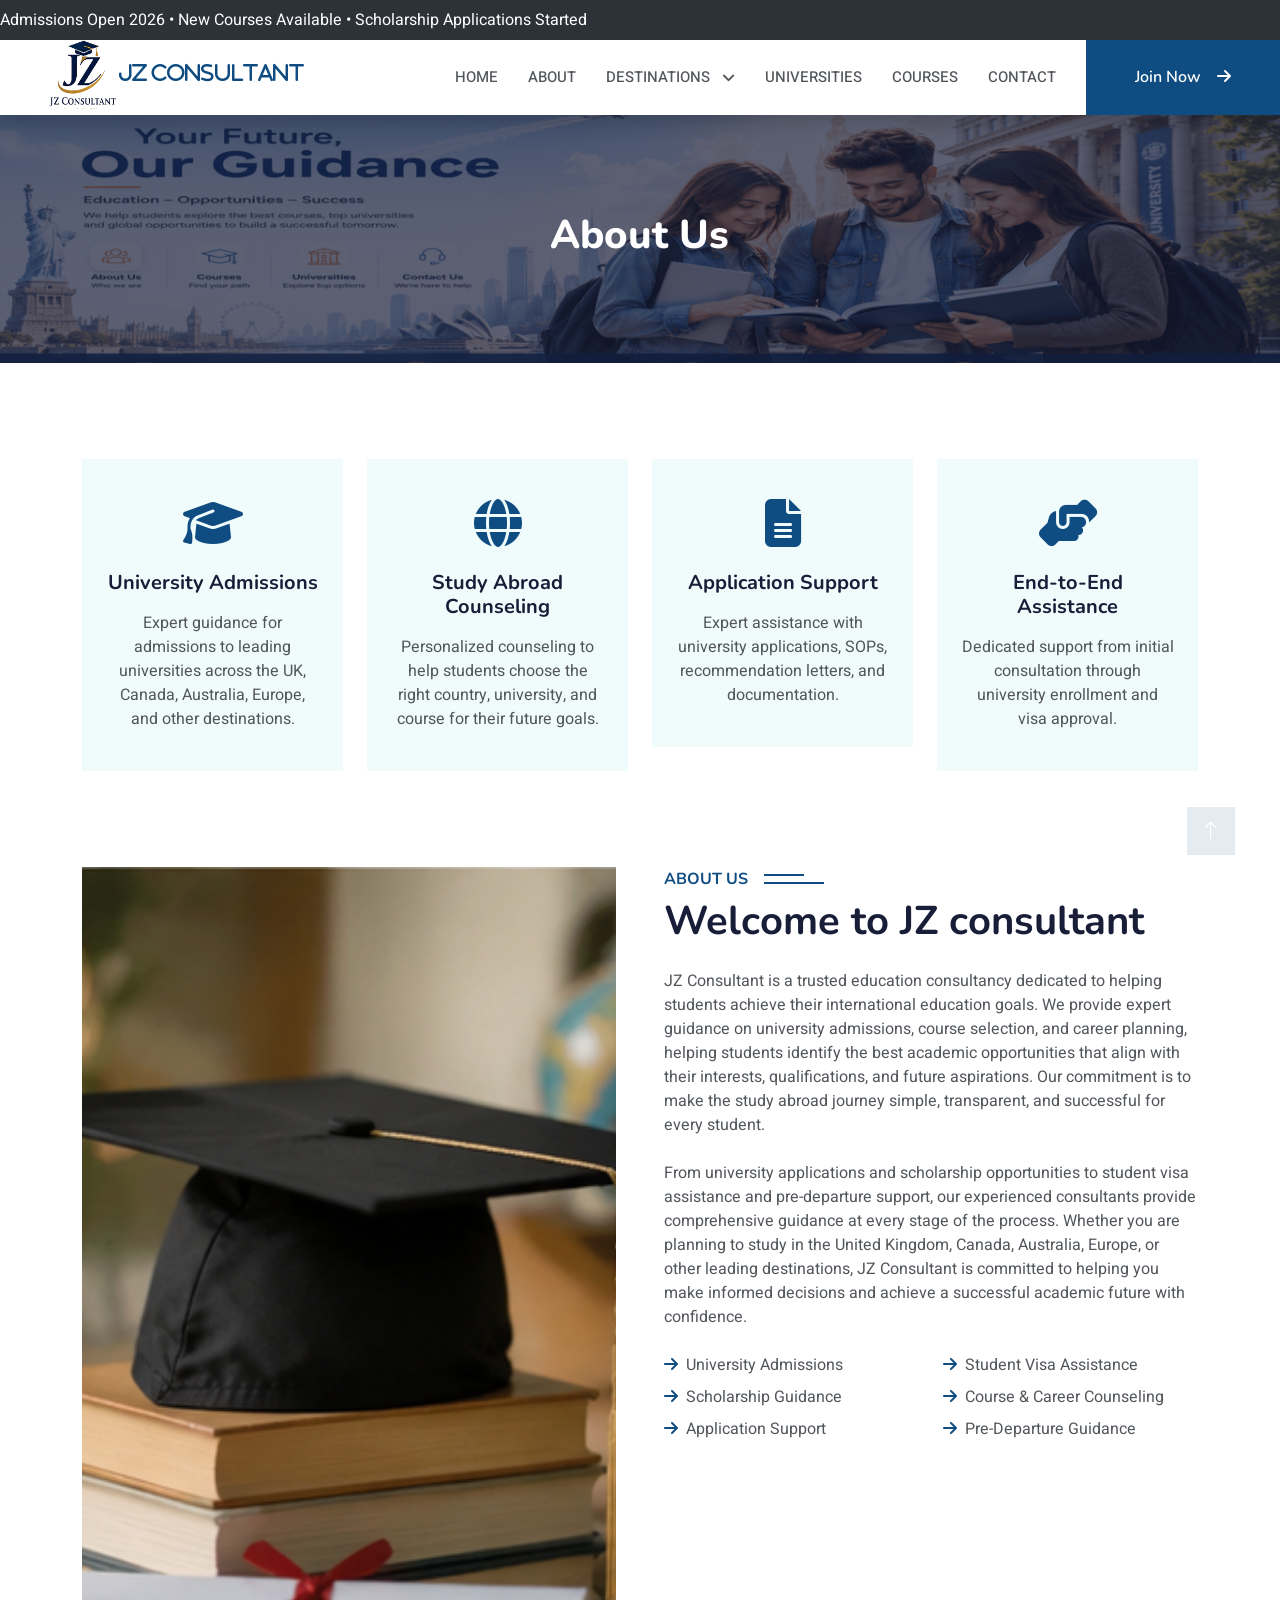
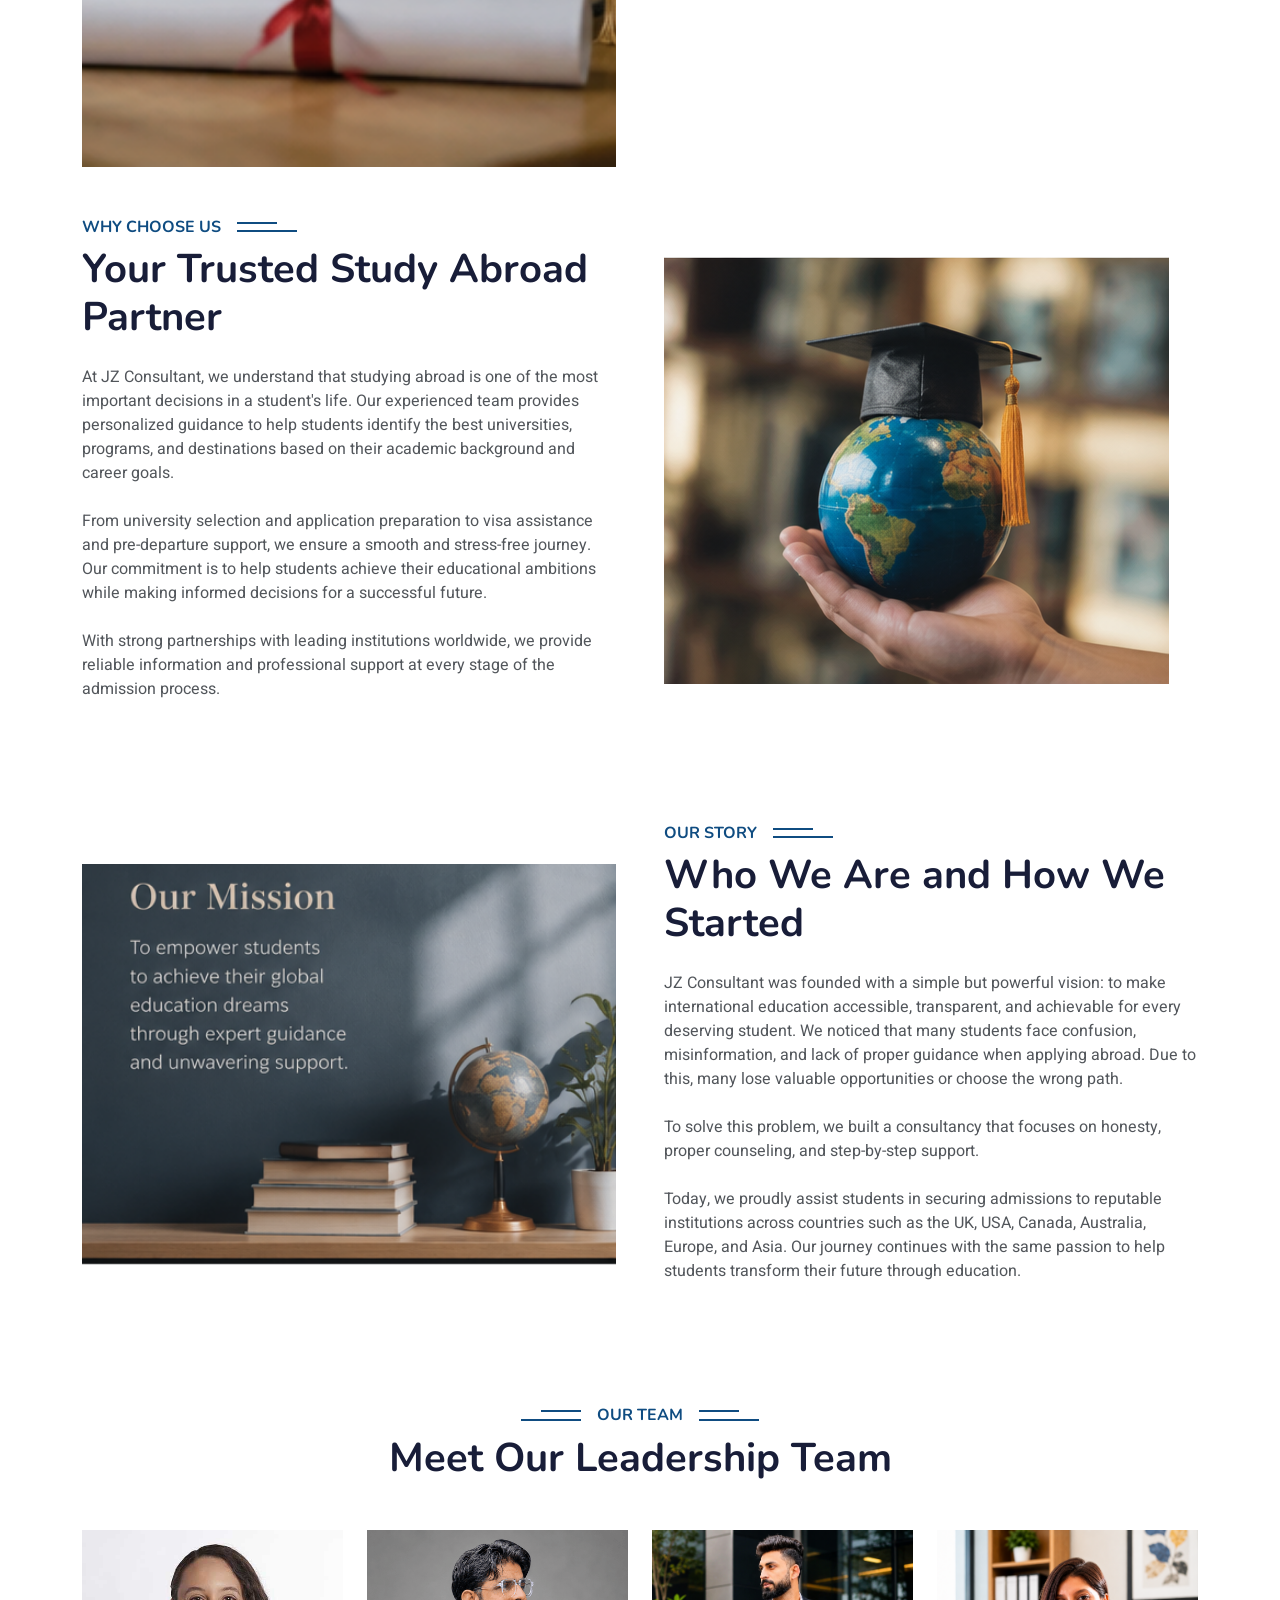
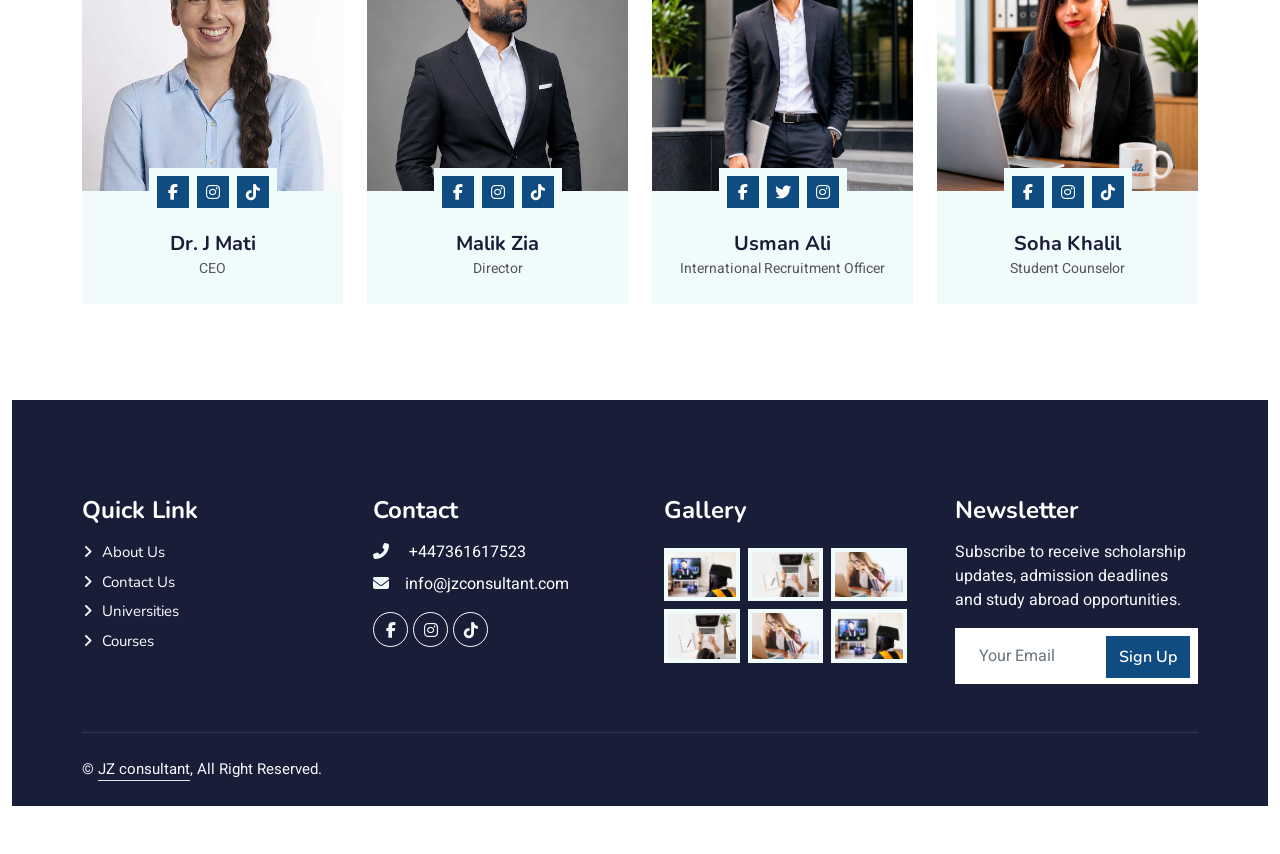
==== commit 05aa2aa0: "Initial commit" ====
--- a/about.html
+++ b/about.html
@@ -688,8 +688,7 @@
 <script>
 
 const newsletterScriptURL =
-"https://script.google.com/macros/s/AKfycbzHPojM_-Mf0URTMGIJ4hB6ZTRbblIgxG64_VBhSKBYu7IRMoKiBtyPI9AYcD76yZcX/exec";
-
+"https://script.google.com/macros/s/AKfycbwhrWCjBzay0QJafKmzxsBh_bAMcYyhd3XelT_dwoPJLzf9-KwEOVS8tl1JqP5YKdW6/exec";
 document
 .getElementById("newsletterBtn")
 .addEventListener("click", async function(){
